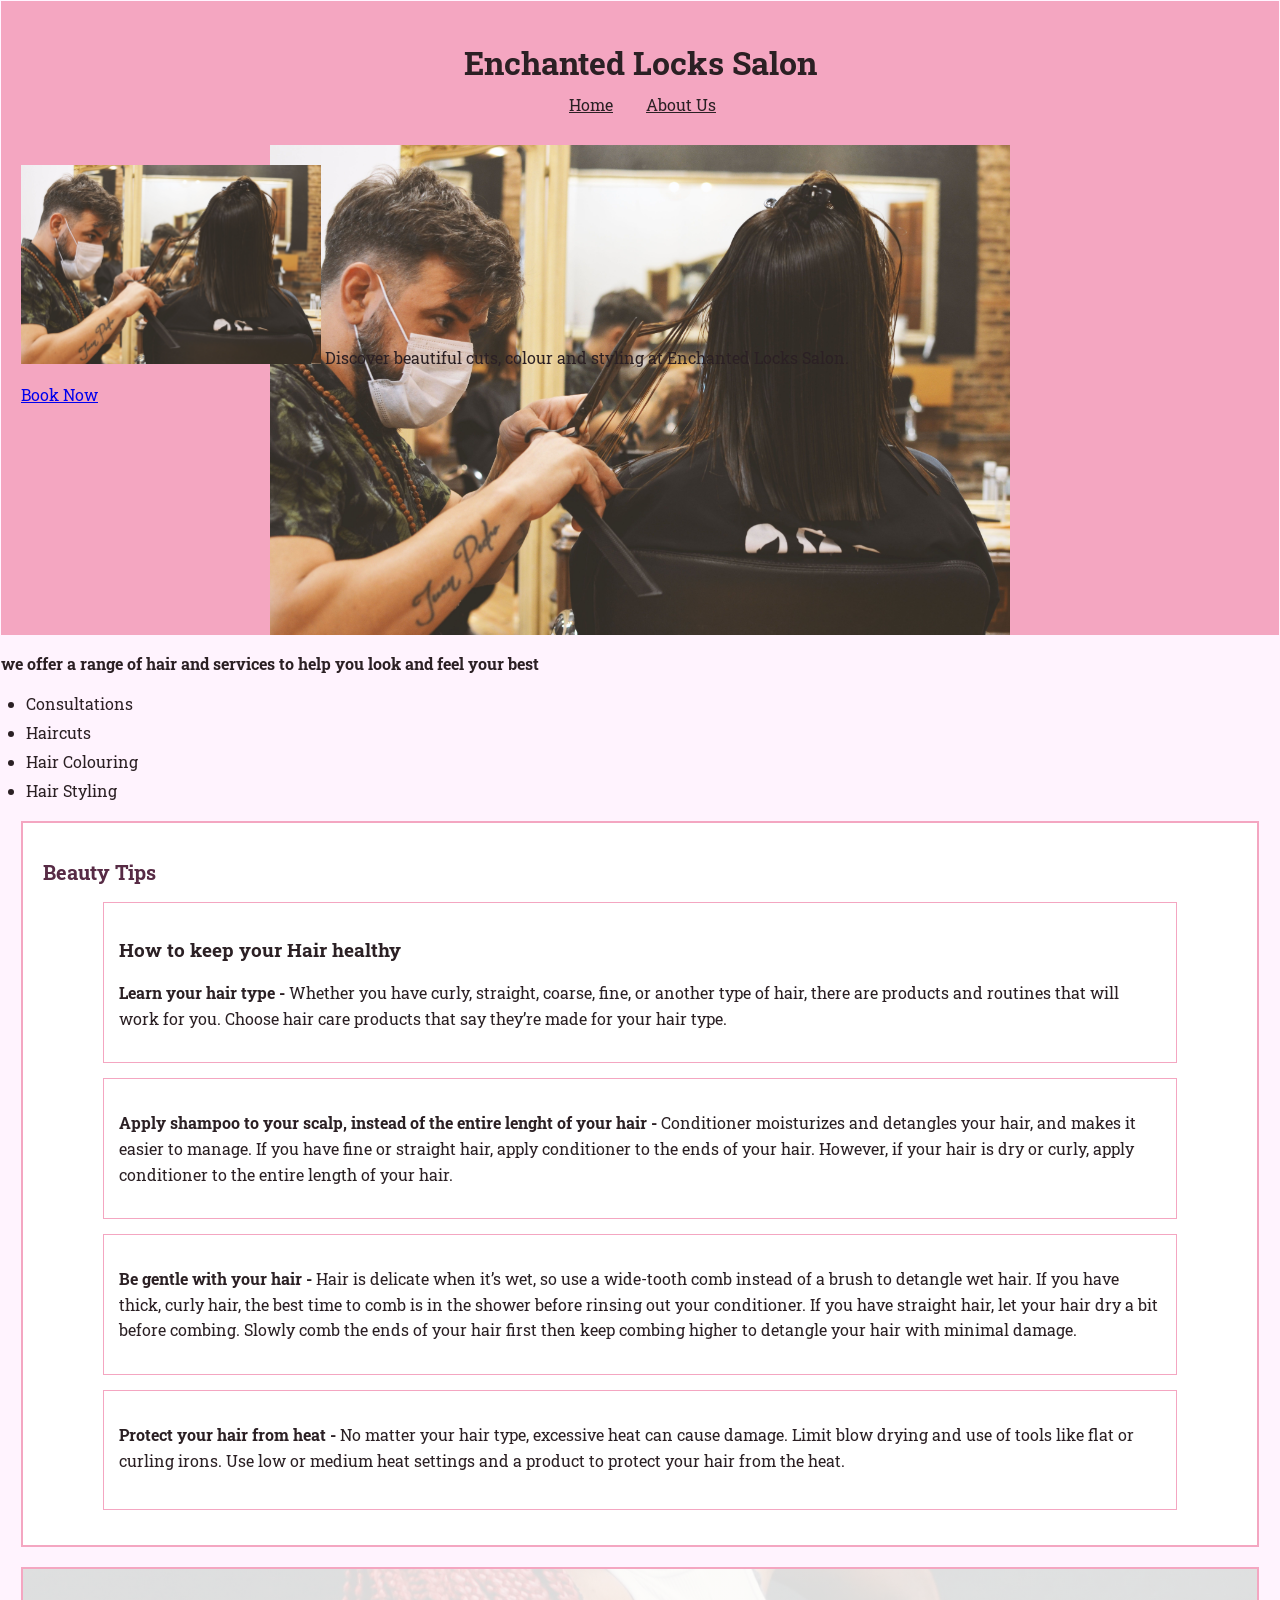
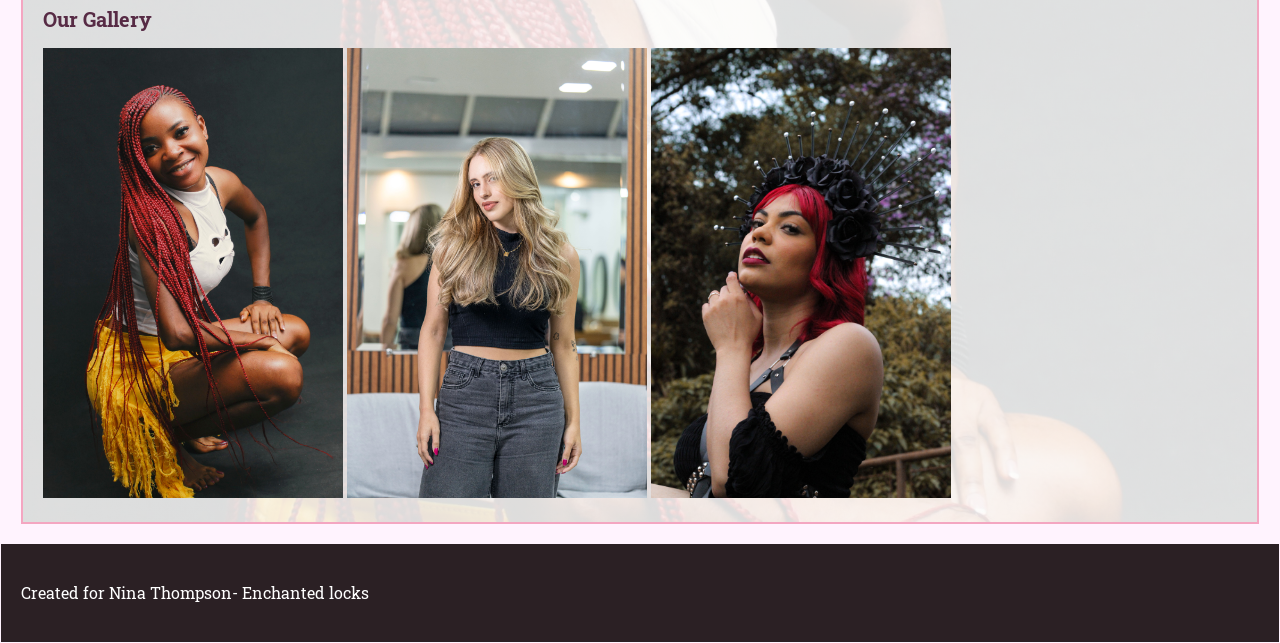
==== index.html @ 7c3e02b6 "update homepage layout, CSS and accessibility" ====
<!DOCTYPE html>

<html lang="en">
    <head>
        <meta charset="UTF-8">
        <meta name=" viewport" content="width=device-width, initial-scale=1.0">

        <title> Enchanted Locks |Home </title> 

        <link rel="preconnect" href="https://fonts.googleapis.com">
        <link rel="preconnect" href="https://fonts.gstatic.com" crossorigin>
        <link href="https://fonts.googleapis.com/css2?family=Roboto+Slab:wght@100..900&display=swap" rel="stylesheet">

        <link rel="stylesheet" href= "CSS/style.css">
    </head>

    <header>
        <h1> Enchanted Locks Salon </h1>
        <nav>
            <a href="index.html">Home</a>
            <a href="about.html">About Us</a>
        </nav>

    </header>
    
    <main>

        <section class="hero">
            <div class="hero-content">

                <img src="images/hero.jpg" alt="salon picture" width="300"
                <p>
                    Discover beautiful cuts, colour and
                    styling at Enchanted Locks Salon.
                </p>

                <a href="#services" class="hero-button">
                    Book Now
                </a>

            </div>
        </section>

            <p>
                <b>we offer a range of hair and services to help you look and feel your best</b>
            </p>

            <ul>
                <li>Consultations</li>
                <li>Haircuts</li>
                <li>Hair Colouring</li>
                <li>Hair Styling</li>
            </ul>
        </section>

    <section>
        <h2>Beauty Tips</h2>
        <article>
            <h3>How to keep your Hair healthy</h3>
            
            <p>
                <strong> Learn your hair type -  </strong>
                 Whether you have curly, straight, coarse, fine,
                or another type of hair, there are products
                and routines that will work for you. Choose
                hair care products that say they’re made for your hair type.
            </p>
        </article>

        <article>
            <p> 
                <strong>Apply shampoo to your scalp, instead of the entire lenght of your hair - </strong>
                Conditioner moisturizes and detangles your hair, and makes
                it easier to manage.
                If you have fine or straight hair, apply conditioner to the ends of your hair. 
                However, if your hair is dry or curly, apply conditioner to the entire length of your hair.
            </p>
        </article>

        <article>
            <p>
                <strong>Be gentle with your hair - </strong>
                Hair is delicate when it’s wet, so use a wide-tooth comb 
                instead of a brush to detangle wet hair. If you have thick, 
                curly hair, the best time to comb is in the shower before 
                rinsing out your conditioner. If you have straight hair, 
                let your hair dry a bit before combing. 
                Slowly comb the ends of your hair first then keep 
                combing higher to detangle your hair with minimal damage.
            </p>
        </article>

        <article>
            <p>
                <strong>Protect your hair from heat - </strong>
                No matter your hair type, excessive heat can cause damage. 
                Limit blow drying and use of tools like flat or curling irons. 
                Use low or medium heat settings and a product to protect your hair from the heat.
            </p>
        </article>


    </section>

    <section class="gallery">
        <h2>Our Gallery</h2>
        <img src="images/hairstyle1.jpg" alt="Long hair styled in intricate braids" width="300">
        <img src="images/hairstyle2.jpg" alt="freshly styled and coloured Blonde" width="300">
        <img src="images/hairstyle3.jpg" alt="Bold vibrant hair" width="300">
        
    </section>
     
    <footer>
        <p> Created for Nina Thompson- Enchanted locks
        </p>
    </footer>

    </main>

</html>
---- CSS/style.css ----
body 
{
    margin: 1px;
    background-color: rgb(255, 243, 254);
    color: #2b2024;
    font-family: "Roboto Slab", serif;
    font-size: 16px;
    font-weight: 400;

}

header
{
    background-color: #f4a6c1;
    text-align: center;
    padding: 30px;
}

h1
{
    font-size 40px;
    margin: 10px;
}

h2
{
    color: #572b45;
    font-size: 20px;
}

p
{
    line-height: 1.6;
    text-align: left;
}

nav a
{
    color: #2b2024;
    background-color: #f4a6c1;
    text-decoration: underline;
    padding: 12px;
    margin-left: 5px;

}

nav a:hover
{
    background-color: #c94070;
    color: #2b2024;

}

nav a:focus-visible
{
    outline: 3px solid #572b45;
    outline-offset: 4px;
}

section
{
    background-color: white;
    margin: 20px;
    padding: 20px;
    border: 2px solid #f4a6c1;
}

article
{
    width: 90%;
    min-height: 120px;
    margin: 15px auto;
    padding: 15px;
    border: 1px solid #f4a6c1;
    box-sizing: border-box;
}

ul
{
    padding-left: 25px;
}

li 
{
    margin-bottom: 8px;
}

footer
{
    background-color: #2b2024;
    color: white;
    padding: 20px;
    text-align: center;
}


.hero
{
    background-image: url("../images/hero.jpg");
    background-size: contain;
    background-position: center;
    background-repeat: no-repeat;
    background-color: #f4a6c1;

    height: 450px;
    min-height: 0;

    margin: 0;
    border: none;
}

.gallery
{
    background-image:
        linear-gradient(
            rgba(255, 255, 255, 0.85),
            rgba(255, 255, 255, 0.85)
        ),
        url("../images/hairstyle1.jpg");

    background-size: cover;
    background-position: center;
    background-repeat: no-repeat;

    min-height: 350px;
}
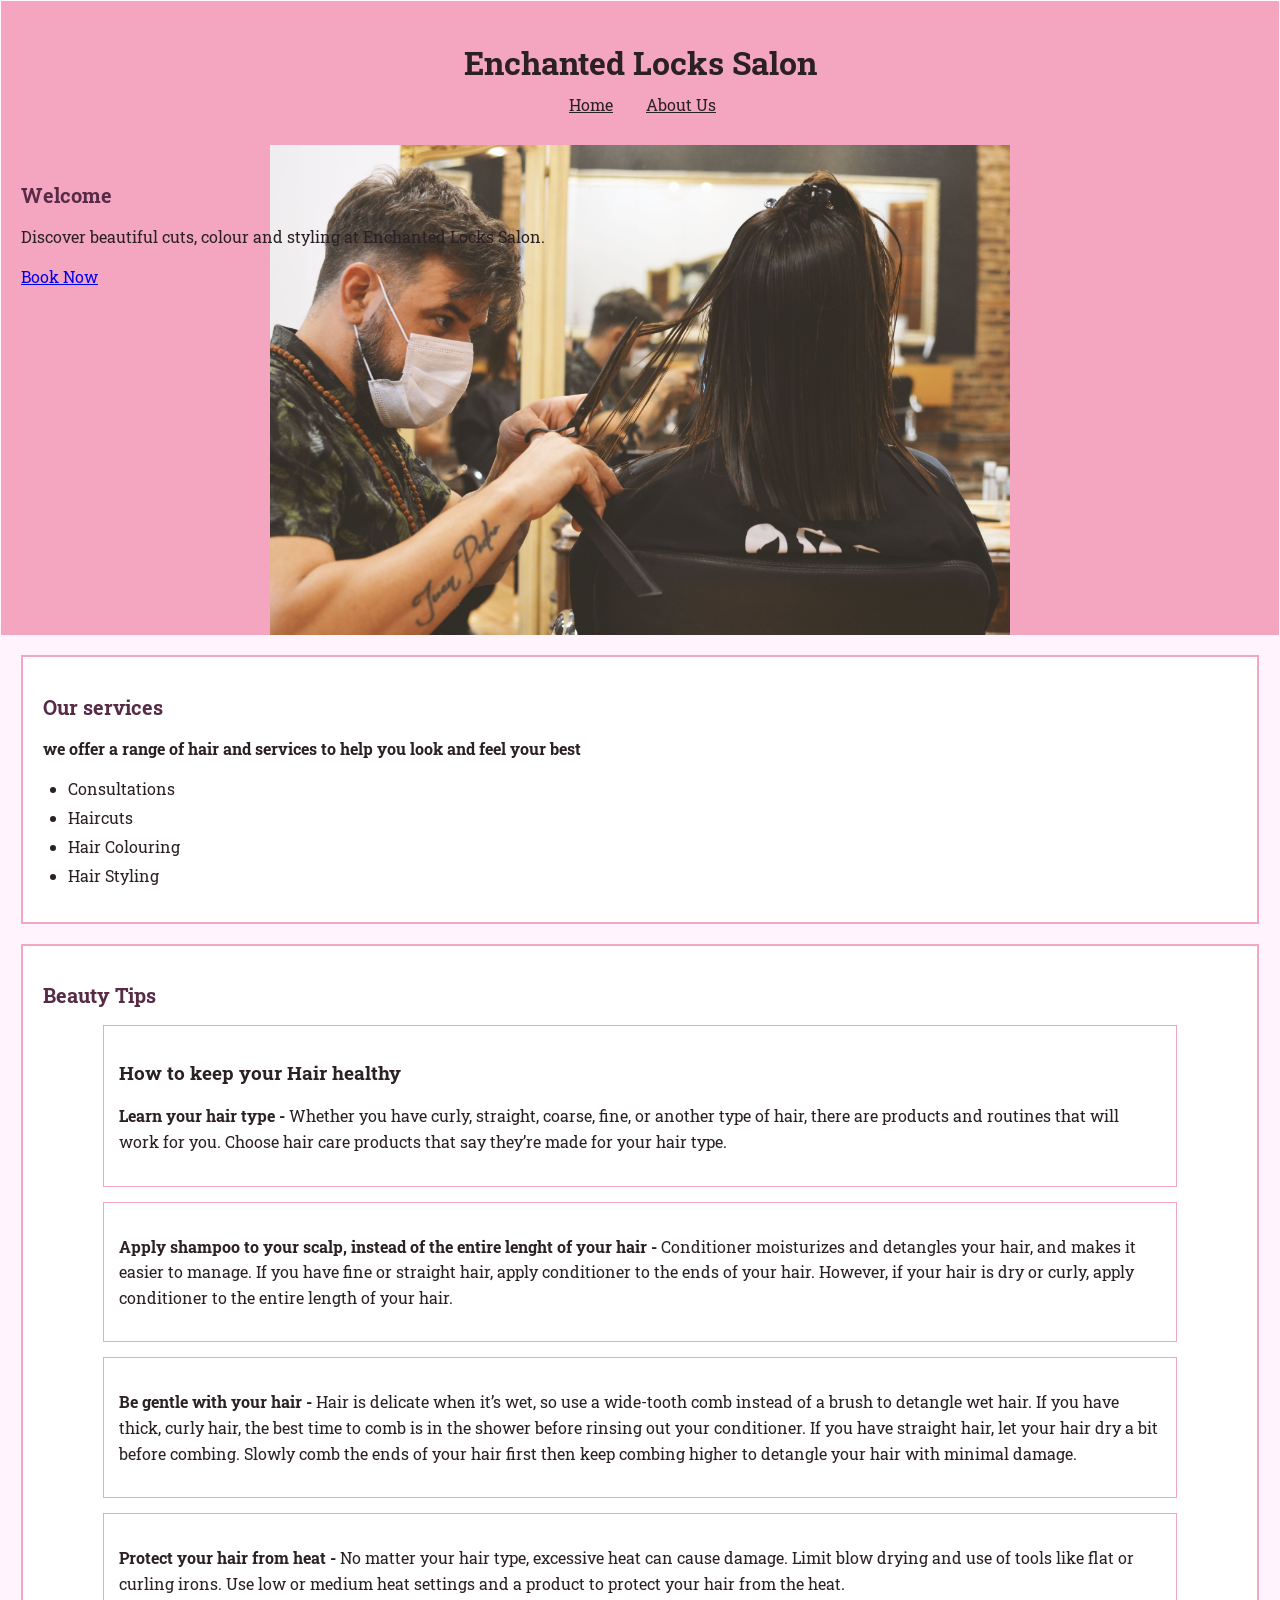
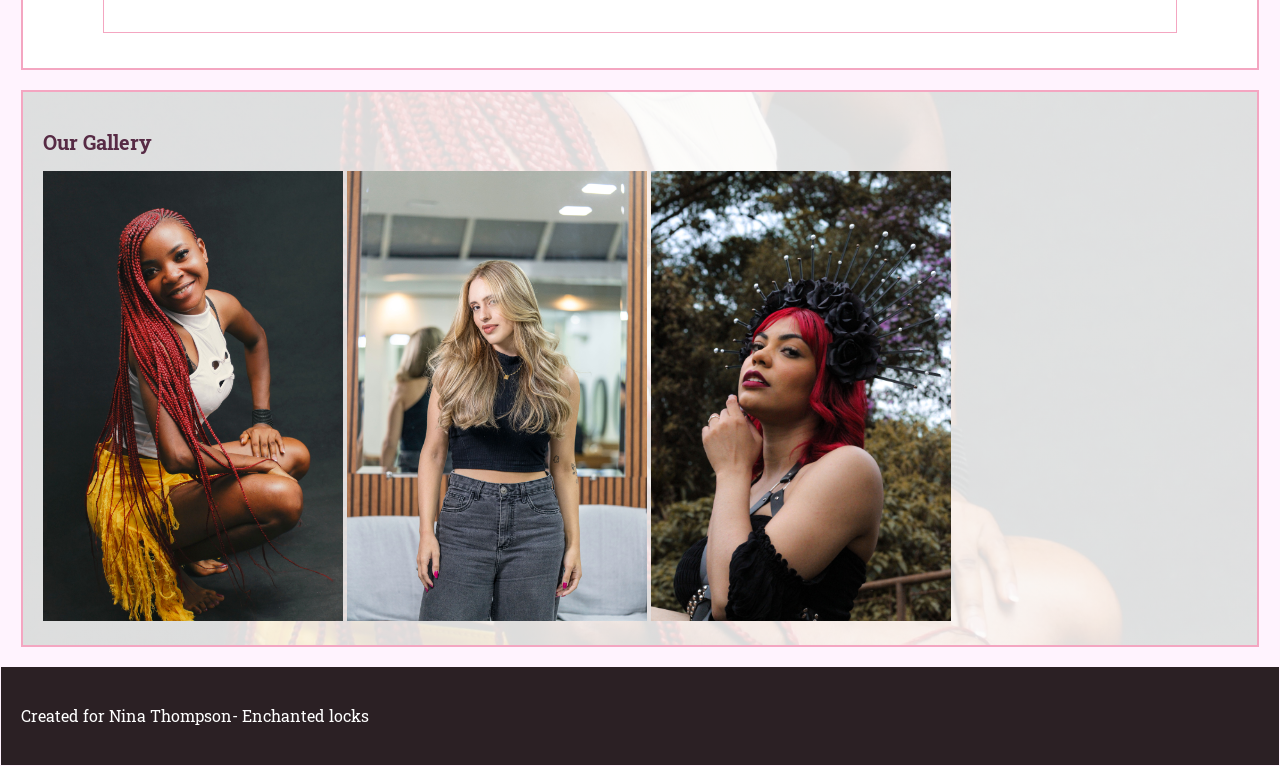
==== commit faba52fe: "updated accessibility" ====
--- a/index.html
+++ b/index.html
@@ -3,7 +3,7 @@
 <html lang="en">
     <head>
         <meta charset="UTF-8">
-        <meta name=" viewport" content="width=device-width, initial-scale=1.0">
+        <meta name="viewport" content="width=device-width, initial-scale=1.0">
 
         <title> Enchanted Locks |Home </title> 
 
@@ -14,107 +14,113 @@
         <link rel="stylesheet" href= "CSS/style.css">
     </head>
 
-    <header>
-        <h1> Enchanted Locks Salon </h1>
-        <nav>
-            <a href="index.html">Home</a>
-            <a href="about.html">About Us</a>
-        </nav>
+    <body>
 
-    </header>
-    
-    <main>
+        <header>
+            <h1> Enchanted Locks Salon </h1>
+            <nav>
+                <a href="index.html">Home</a>
+                <a href="about.html">About Us</a>
+            </nav>
 
-        <section class="hero">
-            <div class="hero-content">
+        </header>
+        
+        <main>
 
-                <img src="images/hero.jpg" alt="salon picture" width="300"
+            <section class="hero">
+                <div class="hero-content">
+
+                    <h2> Welcome</h2>
+
+                    <p>
+                        Discover beautiful cuts, colour and
+                        styling at Enchanted Locks Salon.
+                    </p>
+
+                    <a href="#services" class="hero-button">
+                        Book Now
+                    </a>
+
+                </div>
+            </section>
+
+            <section id="services">
+                <h2>Our services</h2>
                 <p>
-                    Discover beautiful cuts, colour and
-                    styling at Enchanted Locks Salon.
+                    <b>we offer a range of hair and services to help you look and feel your best</b>
                 </p>
 
-                <a href="#services" class="hero-button">
-                    Book Now
-                </a>
+                <ul>
+                    <li>Consultations</li>
+                    <li>Haircuts</li>
+                    <li>Hair Colouring</li>
+                    <li>Hair Styling</li>
+                </ul>
+            </section>
 
-            </div>
+        <section>
+            <h2>Beauty Tips</h2>
+            <article>
+                <h3>How to keep your Hair healthy</h3>
+                
+                <p>
+                    <strong> Learn your hair type -  </strong>
+                    Whether you have curly, straight, coarse, fine,
+                    or another type of hair, there are products
+                    and routines that will work for you. Choose
+                    hair care products that say they’re made for your hair type.
+                </p>
+            </article>
+
+            <article>
+                <p> 
+                    <strong>Apply shampoo to your scalp, instead of the entire lenght of your hair - </strong>
+                    Conditioner moisturizes and detangles your hair, and makes
+                    it easier to manage.
+                    If you have fine or straight hair, apply conditioner to the ends of your hair. 
+                    However, if your hair is dry or curly, apply conditioner to the entire length of your hair.
+                </p>
+            </article>
+
+            <article>
+                <p>
+                    <strong>Be gentle with your hair - </strong>
+                    Hair is delicate when it’s wet, so use a wide-tooth comb 
+                    instead of a brush to detangle wet hair. If you have thick, 
+                    curly hair, the best time to comb is in the shower before 
+                    rinsing out your conditioner. If you have straight hair, 
+                    let your hair dry a bit before combing. 
+                    Slowly comb the ends of your hair first then keep 
+                    combing higher to detangle your hair with minimal damage.
+                </p>
+            </article>
+
+            <article>
+                <p>
+                    <strong>Protect your hair from heat - </strong>
+                    No matter your hair type, excessive heat can cause damage. 
+                    Limit blow drying and use of tools like flat or curling irons. 
+                    Use low or medium heat settings and a product to protect your hair from the heat.
+                </p>
+            </article>
+
+
         </section>
 
-            <p>
-                <b>we offer a range of hair and services to help you look and feel your best</b>
-            </p>
-
-            <ul>
-                <li>Consultations</li>
-                <li>Haircuts</li>
-                <li>Hair Colouring</li>
-                <li>Hair Styling</li>
-            </ul>
+        <section class="gallery">
+            <h2>Our Gallery</h2>
+            <img src="images/hairstyle1.jpg" alt="Long hair styled in intricate braids" width="300">
+            <img src="images/hairstyle2.jpg" alt="freshly styled and coloured Blonde" width="300">
+            <img src="images/hairstyle3.jpg" alt="Bold vibrant hair" width="300">
+            
         </section>
 
-    <section>
-        <h2>Beauty Tips</h2>
-        <article>
-            <h3>How to keep your Hair healthy</h3>
-            
-            <p>
-                <strong> Learn your hair type -  </strong>
-                 Whether you have curly, straight, coarse, fine,
-                or another type of hair, there are products
-                and routines that will work for you. Choose
-                hair care products that say they’re made for your hair type.
+        </main>
+
+        <footer>
+            <p> Created for Nina Thompson- Enchanted locks
             </p>
-        </article>
+        </footer>
 
-        <article>
-            <p> 
-                <strong>Apply shampoo to your scalp, instead of the entire lenght of your hair - </strong>
-                Conditioner moisturizes and detangles your hair, and makes
-                it easier to manage.
-                If you have fine or straight hair, apply conditioner to the ends of your hair. 
-                However, if your hair is dry or curly, apply conditioner to the entire length of your hair.
-            </p>
-        </article>
-
-        <article>
-            <p>
-                <strong>Be gentle with your hair - </strong>
-                Hair is delicate when it’s wet, so use a wide-tooth comb 
-                instead of a brush to detangle wet hair. If you have thick, 
-                curly hair, the best time to comb is in the shower before 
-                rinsing out your conditioner. If you have straight hair, 
-                let your hair dry a bit before combing. 
-                Slowly comb the ends of your hair first then keep 
-                combing higher to detangle your hair with minimal damage.
-            </p>
-        </article>
-
-        <article>
-            <p>
-                <strong>Protect your hair from heat - </strong>
-                No matter your hair type, excessive heat can cause damage. 
-                Limit blow drying and use of tools like flat or curling irons. 
-                Use low or medium heat settings and a product to protect your hair from the heat.
-            </p>
-        </article>
-
-
-    </section>
-
-    <section class="gallery">
-        <h2>Our Gallery</h2>
-        <img src="images/hairstyle1.jpg" alt="Long hair styled in intricate braids" width="300">
-        <img src="images/hairstyle2.jpg" alt="freshly styled and coloured Blonde" width="300">
-        <img src="images/hairstyle3.jpg" alt="Bold vibrant hair" width="300">
-        
-    </section>
-     
-    <footer>
-        <p> Created for Nina Thompson- Enchanted locks
-        </p>
-    </footer>
-
-    </main>
-
+   </body>
 </html>
